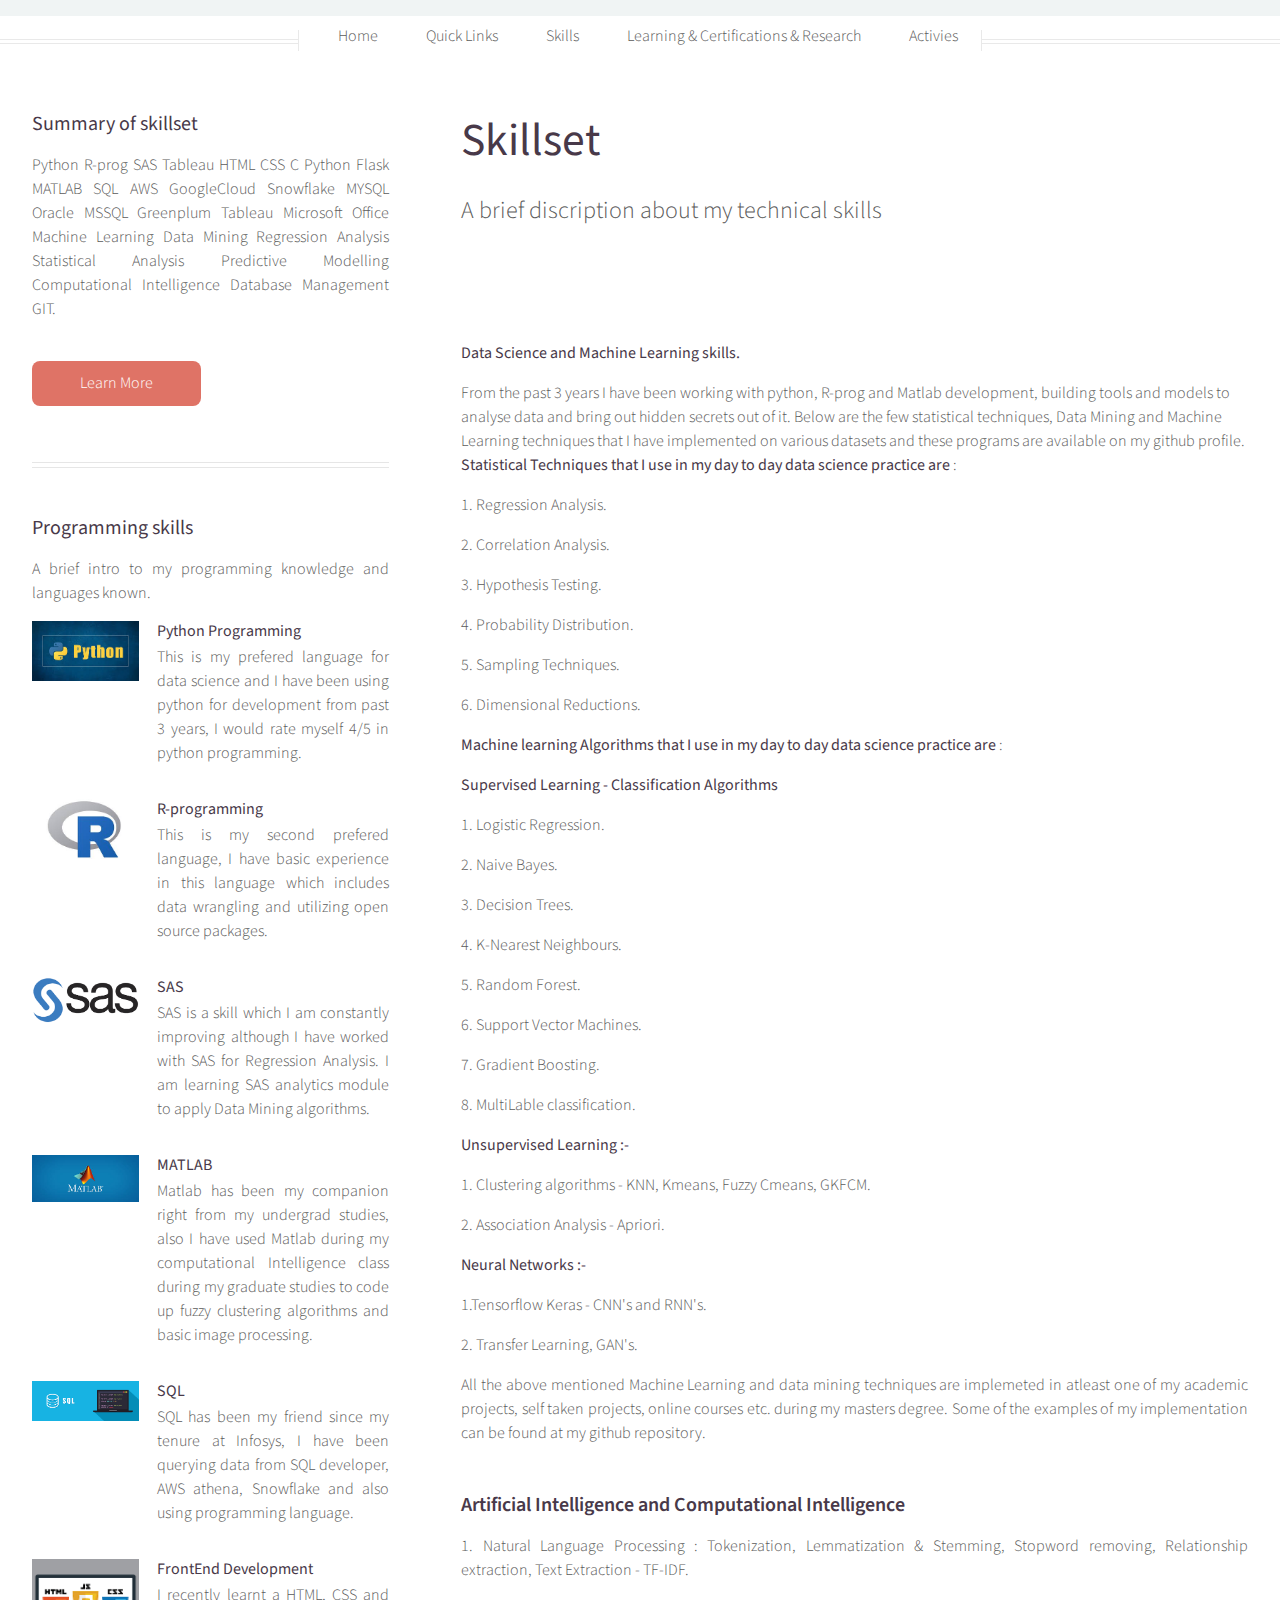
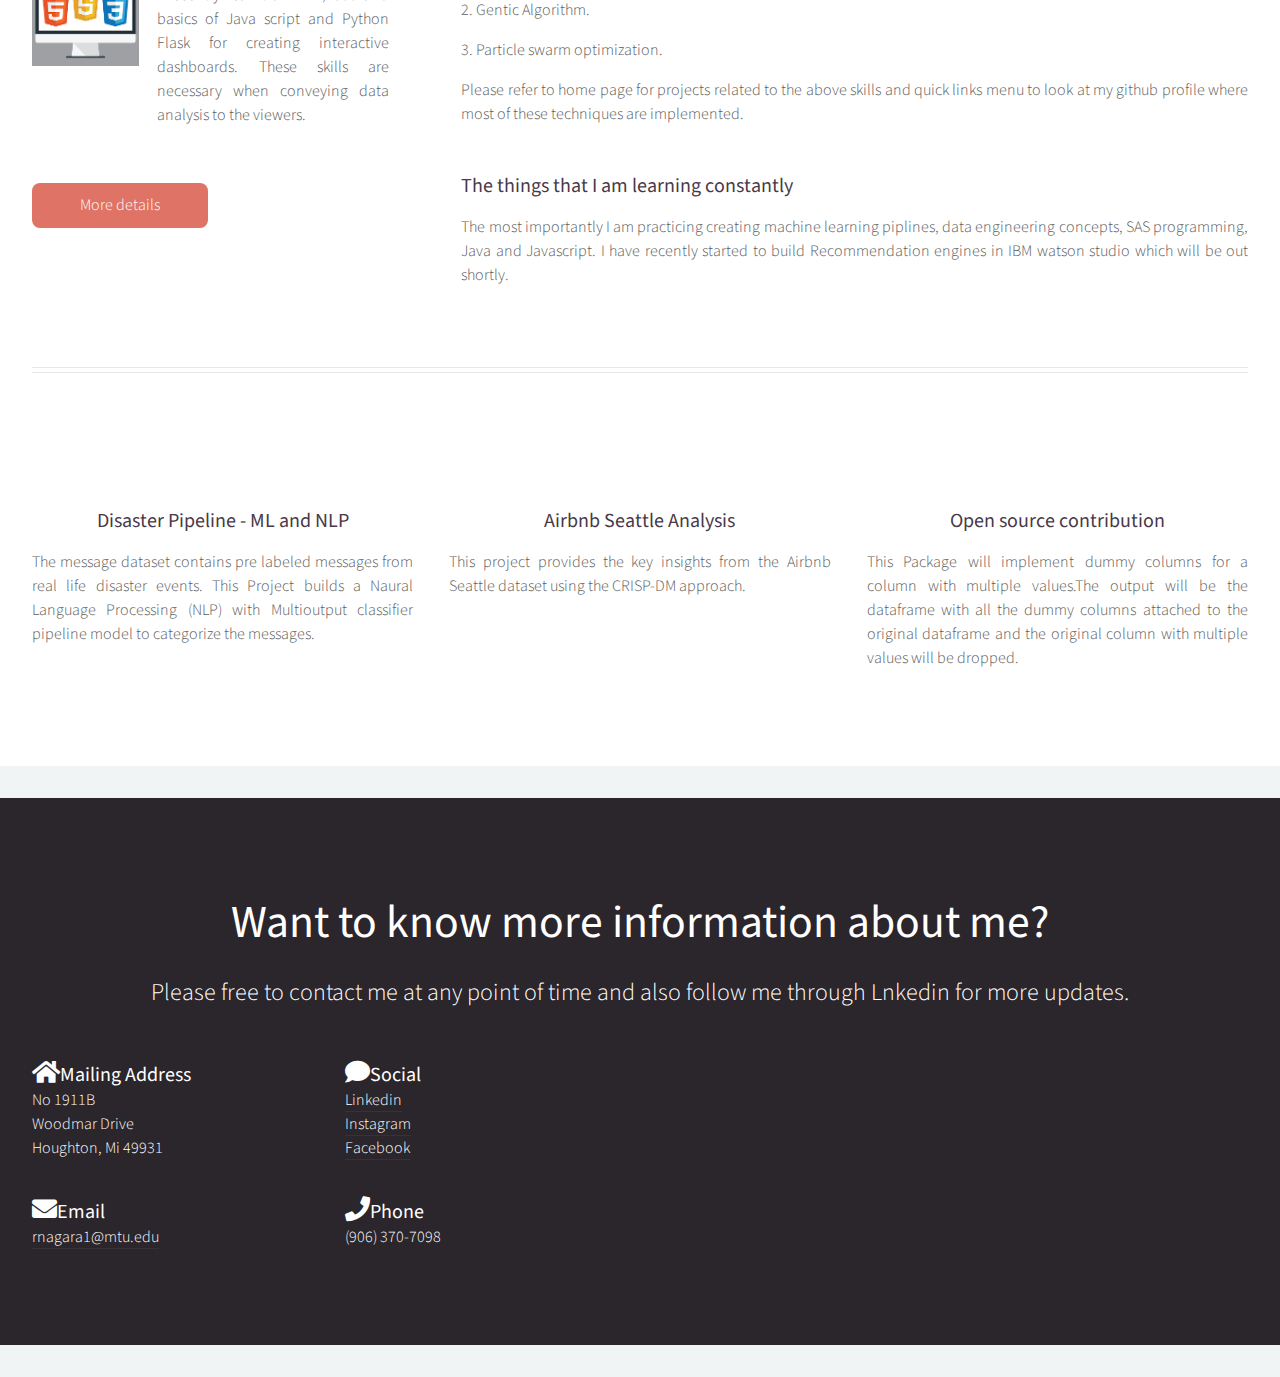
==== left-sidebar.html @ 3bf33031 "Add files via upload" ====
<!DOCTYPE HTML>
<!--
	Helios by HTML5 UP
	html5up.net | @ajlkn
	Free for personal and commercial use under the CCA 3.0 license (html5up.net/license)
-->
<html>
	<head>
		<title>skillset</title>
		<meta charset="utf-8" />
		<meta name="viewport" content="width=device-width, initial-scale=1, user-scalable=no" />
		<link rel="stylesheet" href="assets/css/main.css" />
		<noscript><link rel="stylesheet" href="assets/css/noscript.css" /></noscript>
	</head>
	<body class="left-sidebar is-preload">
		<div id="page-wrapper">

			<!-- Header -->

					<!-- Inner -->
						<div class="inner">
							<header>
								<h1><a href="index.html" id="logo"></a></h1>
							</header>
						</div>

					<!-- Nav -->
						<nav id="nav">
							<ul>
								<li><a href="index.html">Home</a></li>
								<li>
									<a href="#">Quick Links</a>
									<ul>
										<li><a href="https://www.linkedin.com/in/rajath-nagaraj/">Linkedin</a></li>
										<li><a href="https://github.com/Rajath1995">Github</a></li>
										<li><a href="https://medium.com/@rnagara1">Medium</a></li>
										<li><a href="#">kaggle</a></li>
										<li><a href="https://www.hackerrank.com/rajathnagn">Hackerank</a></li>
										<li>
											<a href="#">My University &hellip;</a>
											<ul>
												<li><a href="https://www.mtu.edu/">Home Page</a></li>
												<li><a href="https://www.mtu.edu/data-science/">My Department</a></li>
												<li><a href="http://gsg.mtu.edu/about-gsg/department-representatives/">GSG</a></li>
											</ul>
										</li>
										<li><a href="https://census5.herokuapp.com/">Basic Web App</a></li>
									</ul>
								</li>
								<li><a href="left-sidebar.html">Skills</a></li>
								<li><a href="right-sidebar.html">Learning & Certifications & Research</a></li>
								<li><a href="no-sidebar.html">Activies</a></li>
							</ul>
						</nav>

				</div>

			<!-- Main -->
				<div class="wrapper style1">

					<div class="container">
						<div class="row gtr-200">
							<div class="col-4 col-12-mobile" id="sidebar">
								<hr class="first" />
								<section>
									<header>
										<h3><a href="#">Summary of skillset</a></h3>
									</header>
									<p>
										Python R-prog SAS Tableau HTML CSS C Python Flask MATLAB SQL AWS GoogleCloud Snowflake MYSQL Oracle MSSQL Greenplum Tableau Microsoft Office Machine Learning Data Mining Regression Analysis Statistical Analysis Predictive Modelling Computational Intelligence Database Management GIT.
									</p>
									<footer>
										<a href="#" class="button">Learn More</a>
									</footer>
								</section>
								<hr />
								<section>
									<header>
										<h3><a href="#">Programming skills</a></h3>
									</header>
									<p>
										A brief intro to my programming knowledge and languages known.
									</p>
									<div class="row gtr-50">
										<div class="col-4">
											<a href="#" class="image fit"><img src="images/pic38.jpg" alt="" /></a>
										</div>
										<div class="col-8">
											<h4>Python Programming</h4>
											<p>
												This is my prefered language for data science and I have been using python for development from past 3 years, I would rate myself 4/5 in python programming.
											</p>
										</div>
										<div class="col-4">
											<a href="#" class="image fit"><img src="images/pic39.jpg" alt="" /></a>
										</div>
										<div class="col-8">
											<h4>R-programming</h4>
											<p>
												This is my second prefered language, I have basic experience in this language which includes data wrangling and utilizing open source packages.
											</p>
										</div>
										<div class="col-4">
											<a href="#" class="image fit"><img src="images/pic40.png" alt="" /></a>
										</div>
										<div class="col-8">
											<h4>SAS</h4>
											<p>
												SAS is a skill which I am constantly improving although I have worked with SAS for Regression Analysis. I am learning SAS analytics module to apply Data Mining algorithms.
											</p>
										</div>
										<div class="col-4">
											<a href="#" class="image fit"><img src="images/pic41.jpg" alt="" /></a>
										</div>
										<div class="col-8">
											<h4>MATLAB</h4>
											<p>
												Matlab has been my companion right from my undergrad studies, also I have used Matlab during my computational Intelligence class during my graduate studies to code up fuzzy clustering algorithms and basic image processing.
											</p>
										</div>
										<div class="col-4">
											<a href="#" class="image fit"><img src="images/pic43.png" alt="" /></a>
										</div>
										<div class="col-8">
											<h4>SQL</h4>
											<p>
												SQL has been my friend since my tenure at Infosys, I have been querying data from SQL developer, AWS athena, Snowflake and also using programming language.
											</p>
										</div>
										<div class="col-4">
											<a href="#" class="image fit"><img src="images/pic42.png" alt="" /></a>
										</div>
										<div class="col-8">
											<h4>FrontEnd Development</h4>
											<p>
												I recently learnt a HTML, CSS and basics of Java script and Python Flask for creating interactive dashboards. These skills are necessary when conveying data analysis to the viewers.
											</p>
										</div>

									</div>
									<footer>
										<a href="https://www.linkedin.com/in/rajath-nagaraj/" class="button">More details</a>
									</footer>
								</section>
							</div>
							<div class="col-8 col-12-mobile imp-mobile" id="content">
								<article id="main">
									<header>
										<h2><a href="#">Skillset</a></h2>
										<p>
											A brief discription about my technical skills 
										</p>
									</header>
									<a href="#" class="image featured"><img src="images/pic37.png" alt="" /></a>
									<p>
										<strong>Data Science and Machine Learning skills.</strong>
									</p>

										From the past 3 years I have been working with python, R-prog and Matlab development, building tools and models to analyse data and bring out hidden secrets out of it. Below are the few statistical techniques, Data Mining and Machine Learning techniques that I have implemented on various datasets and these programs are available on my github profile.

									<p> 
										<strong>Statistical Techniques that I use in my day to day data science practice are </strong>:
									</p>
									<p> 1. Regression Analysis.</p>
									<p> 2. Correlation Analysis.</p>
									<p> 3. Hypothesis Testing.</p>
									<p> 4. Probability Distribution.</p> 
									<p> 5. Sampling Techniques.</p>
									<p> 6. Dimensional Reductions.</p>
									<p> 

										<strong>Machine learning Algorithms that I use in my day to day data science practice are </strong>:
									</p>
									<p><strong>Supervised Learning - Classification Algorithms</strong></p>
									<p>

										1. Logistic Regression.</p>
									<p> 2. Naive Bayes.</p>
									<p> 3. Decision Trees.</p>
									<p> 4. K-Nearest Neighbours.</p>
									<p> 5. Random Forest.</p>
									<p> 6. Support Vector Machines.</p>
									<p> 7. Gradient Boosting.</p>
									<p> 8. MultiLable classification.

									</p>

									<p> <strong> Unsupervised Learning :- 

									</strong></p>
									<p> 1. Clustering algorithms - KNN, Kmeans, Fuzzy Cmeans, GKFCM.</p>
									<p> 2. Association Analysis - Apriori.</p>

									<p>

										<Strong> Neural Networks :-</Strong></p>

									<p> 1.Tensorflow Keras - CNN's and RNN's.</p>
									<p> 2. Transfer Learning, GAN's. </p>

									<p> All the above mentioned Machine Learning and data mining techniques are implemeted in atleast one of my academic projects, self taken projects, online courses etc. during my masters degree. Some of the examples of my implementation can be found at my github repository.
									</p>
									<section>
										<header>
											<h3><strong>Artificial Intelligence and Computational Intelligence</strong></h3>
										</header>
										<p>
											1. Natural Language Processing : Tokenization, Lemmatization & Stemming, Stopword removing, Relationship extraction, Text Extraction - TF-IDF. 

										</p>
										<p> 2. Gentic Algorithm.</p>
										<p> 3. Particle swarm optimization.</p>
										<p>
											Please refer to home page for projects related to the above skills and quick links menu to look at my github profile where most of these techniques are implemented.
										</p>
									</section>
									<section>
										<header>
											<h3>The things that I am learning constantly</h3>
										</header>
										<p>
											The most importantly I am practicing creating machine learning piplines, data engineering concepts, SAS programming, Java and Javascript. I have recently started to build Recommendation engines in IBM watson studio which will be out shortly.
										</p>
									</section>
								</article>
							</div>
						</div>
						<hr />
						<div class="row">
							<article class="col-4 col-12-mobile special">
								<a href="https://github.com/Rajath1995/Diseaster-Response-Pipline-" class="image featured"><img src="images/pic46.png" alt="" /></a>
								<header>
									<h3><a href="https://github.com/Rajath1995/Diseaster-Response-Pipline-">Disaster Pipeline - ML and NLP</a></h3>
								</header>
								<p>
									The message dataset contains pre labeled messages from real life disaster events. This Project builds a Naural Language Processing (NLP) with Multioutput classifier pipeline model to categorize the messages.
								</p>
							</article>
							<article class="col-4 col-12-mobile special">
								<a href="https://github.com/Rajath1995/Airbnb-Seattle" class="image featured"><img src="images/pic44.png" alt="" /></a>
								<header>
									<h3><a href="https://github.com/Rajath1995/Airbnb-Seattle">Airbnb Seattle Analysis</a></h3>
								</header>
								<p>
									This project provides the key insights from the Airbnb Seattle dataset using the CRISP-DM approach.
								</p>
							</article>
							<article class="col-4 col-12-mobile special">
								<a href="https://pypi.org/project/Multiple-dummies/" class="image featured"><img src="images/pic47.png" alt="" /></a>
								<header>
									<h3><a href="https://pypi.org/project/Multiple-dummies/">Open source contribution</a></h3>
								</header>
								<p>
									This Package will implement dummy columns for a column with multiple values.The output will be the dataframe with all the dummy columns attached to the original dataframe and the original column with multiple values will be dropped.
								</p>
							</article>
						</div>
					</div>

				</div>

			<!-- Footer -->
				<section id="footer" class="wrapper">
					<div class="container special">
						<header class="style1">
							<h2>Want to know more information about me?</h2>
							<p>
								Please free to contact me at any point of time and also follow me through Lnkedin for more updates.
							</p>
						</header>
						<div class="row">
							<div class="col-6 col-12-medium">

								<!-- Contact Form -->

								<!-- Contact -->
								<div align="left">
									<section class="feature-list small">
										<div class="row">
											<div class="col-6 col-12-small">
												<section>
													<h3 class="icon solid fa-home">Mailing Address</h3>
													<p>
														No 1911B<br />
														Woodmar Drive<br />
														Houghton, Mi 49931
													</p>
												</section>
											</div>
											<div class="col-6 col-12-small">
												<section>
													<h3 class="icon solid fa-comment">Social</h3>
													<p>
														<a href="https://www.linkedin.com/in/rajath-nagaraj/">Linkedin</a><br />
														<a href="https://www.instagram.com/rajath_nagaraj/">Instagram</a><br />
														<a href="https://www.facebook.com/profile.php?id=100009101271616">Facebook</a><br />
													</p>
												</section>
											</div>
											<div class="col-6 col-12-small">
												<section>
													<h3 class="icon solid fa-envelope">Email</h3>
													<p>
														<a href="#">rnagara1@mtu.edu</a>
													</p>
												</section>
											</div>
											<div class="col-6 col-12-small">
												<section>
													<h3 class="icon solid fa-phone">Phone</h3>
													<p>
														(906) 370-7098
													</p>
												</section>
											</div>
										</div>
									</section>

							</div>
						</div>
						<div id="copyright">
						</div>
					</div>
				</section>

		

								
							</div>

						</div>
					</div>
				</div>

		</div>

		<!-- Scripts -->
			<script src="assets/js/jquery.min.js"></script>
			<script src="assets/js/jquery.dropotron.min.js"></script>
			<script src="assets/js/jquery.scrolly.min.js"></script>
			<script src="assets/js/jquery.scrollex.min.js"></script>
			<script src="assets/js/browser.min.js"></script>
			<script src="assets/js/breakpoints.min.js"></script>
			<script src="assets/js/util.js"></script>
			<script src="assets/js/main.js"></script>

	</body>
</html>
---- assets/css/main.css ----
@import url("https://fonts.googleapis.com/css?family=Source+Sans+Pro:300,300italic,400,400italic,600");
@import url("fontawesome-all.min.css");

/*
	Helios by HTML5 UP
	html5up.net | @ajlkn
	Free for personal and commercial use under the CCA 3.0 license (html5up.net/license)
*/

html, body, div, span, applet, object,
iframe, h1, h2, h3, h4, h5, h6, p, blockquote,
pre, a, abbr, acronym, address, big, cite,
code, del, dfn, em, img, ins, kbd, q, s, samp,
small, strike, strong, sub, sup, tt, var, b,
u, i, center, dl, dt, dd, ol, ul, li, fieldset,
form, label, legend, table, caption, tbody,
tfoot, thead, tr, th, td, article, aside,
canvas, details, embed, figure, figcaption,
footer, header, hgroup, menu, nav, output, ruby,
section, summary, time, mark, audio, video {
	margin: 0;
	padding: 0;
	border: 0;
	font-size: 100%;
	font: inherit;
	vertical-align: baseline;}

article, aside, details, figcaption, figure,
footer, header, hgroup, menu, nav, section {
	display: block;}

body {
	line-height: 1;
}

ol, ul {
	list-style: none;
}

blockquote, q {
	quotes: none;
}

	blockquote:before, blockquote:after, q:before, q:after {
		content: '';
		content: none;
	}

table {
	border-collapse: collapse;
	border-spacing: 0;
}

body {
	-webkit-text-size-adjust: none;
}

mark {
	background-color: transparent;
	color: inherit;
}

input::-moz-focus-inner {
	border: 0;
	padding: 0;
}

input, select, textarea {
	-moz-appearance: none;
	-webkit-appearance: none;
	-ms-appearance: none;
	appearance: none;
}

/* Basic */

	html {
		box-sizing: border-box;
	}

	*, *:before, *:after {
		box-sizing: inherit;
	}

	body {
		background: #f0f4f4;
		color: #5b5b5b;
		font-size: 15pt;
		line-height: 1.85em;
		font-family: 'Source Sans Pro', sans-serif;
		font-weight: 300;
	}

		body.is-preload *, body.is-preload *:before, body.is-preload *:after {
			-moz-animation: none !important;
			-webkit-animation: none !important;
			-ms-animation: none !important;
			animation: none !important;
			-moz-transition: none !important;
			-webkit-transition: none !important;
			-ms-transition: none !important;
			transition: none !important;
		}

	input, textarea, select {
		font-size: 15pt;
		line-height: 1.85em;
		font-family: 'Source Sans Pro', sans-serif;
		font-weight: 300;
	}

	h1, h2, h3, h4, h5, h6 {
		font-weight: 400;
		color: #483949;
		line-height: 1.25em;
	}

	h1 a, h2 a, h3 a, h4 a, h5 a, h6 a {
		color: inherit;
		text-decoration: none;
		border-bottom-color: transparent;
	}

	h1 strong, h2 strong, h3 strong, h4 strong, h5 strong, h6 strong {
		font-weight: 600;
	}

	h2 {
		font-size: 2.85em;
	}

	h3 {
		font-size: 1.25em;
	}

	h4 {
		font-size: 1em;
		margin: 0 0 0.25em 0;
	}

	strong, b {
		font-weight: 400;
		color: #483949;
	}

	em, i {
		font-style: italic;
	}

	a {
		color: inherit;
		border-bottom: solid 1px rgba(128, 128, 128, 0.15);
		text-decoration: none;
		-moz-transition: background-color 0.35s ease-in-out, color 0.35s ease-in-out, border-bottom-color 0.35s ease-in-out;
		-webkit-transition: background-color 0.35s ease-in-out, color 0.35s ease-in-out, border-bottom-color 0.35s ease-in-out;
		-ms-transition: background-color 0.35s ease-in-out, color 0.35s ease-in-out, border-bottom-color 0.35s ease-in-out;
		transition: background-color 0.35s ease-in-out, color 0.35s ease-in-out, border-bottom-color 0.35s ease-in-out;
	}

		a:hover {
			color: #ef8376;
			border-bottom-color: transparent;
		}

	sub {
		position: relative;
		top: 0.5em;
		font-size: 0.8em;
	}

	sup {
		position: relative;
		top: -0.5em;
		font-size: 0.8em;
	}

	blockquote {
		border-left: solid 0.5em #ddd;
		padding: 1em 0 1em 2em;
		font-style: italic;
	}

	p, ul, ol, dl, table {
		margin-bottom: 1em;
	}

	p {
		text-align: justify;
	}

	br.clear {
		clear: both;
	}

	hr {
		position: relative;
		display: block;
		border: 0;
		top: 4.5em;
		margin-bottom: 9em;
		height: 6px;
		border-top: solid 1px rgba(128, 128, 128, 0.2);
		border-bottom: solid 1px rgba(128, 128, 128, 0.2);
	}

		hr:before, hr:after {
			content: '';
			position: absolute;
			top: -8px;
			display: block;
			width: 1px;
			height: 21px;
			background: rgba(128, 128, 128, 0.2);
		}

		hr:before {
			left: -1px;
		}

		hr:after {
			right: -1px;
		}

	.timestamp {
		color: rgba(128, 128, 128, 0.75);
		font-size: 0.8em;
	}

/* Container */

	.container {
		margin: 0 auto;
		max-width: 100%;
		width: 1400px;
	}

		@media screen and (max-width: 1680px) {

			.container {
				width: 1200px;
			}

		}

		@media screen and (max-width: 1280px) {

			.container {
				width: 100%;
			}

		}

		@media screen and (max-width: 960px) {

			.container {
				width: 100%;
			}

		}

		@media screen and (max-width: 840px) {

			.container {
				width: 100%;
			}

		}

		@media screen and (max-width: 736px) {

			.container {
				width: 100%;
			}

		}

/* Row */

	.row {
		display: flex;
		flex-wrap: wrap;
		box-sizing: border-box;
		align-items: stretch;
	}

		.row > * {
			box-sizing: border-box;
		}

		.row.gtr-uniform > * > :last-child {
			margin-bottom: 0;
		}

		.row.aln-left {
			justify-content: flex-start;
		}

		.row.aln-center {
			justify-content: center;
		}

		.row.aln-right {
			justify-content: flex-end;
		}

		.row.aln-top {
			align-items: flex-start;
		}

		.row.aln-middle {
			align-items: center;
		}

		.row.aln-bottom {
			align-items: flex-end;
		}

		.row > .imp {
			order: -1;
		}

		.row > .col-1 {
			width: 8.33333%;
		}

		.row > .off-1 {
			margin-left: 8.33333%;
		}

		.row > .col-2 {
			width: 16.66667%;
		}

		.row > .off-2 {
			margin-left: 16.66667%;
		}

		.row > .col-3 {
			width: 25%;
		}

		.row > .off-3 {
			margin-left: 25%;
		}

		.row > .col-4 {
			width: 33.33333%;
		}

		.row > .off-4 {
			margin-left: 33.33333%;
		}

		.row > .col-5 {
			width: 41.66667%;
		}

		.row > .off-5 {
			margin-left: 41.66667%;
		}

		.row > .col-6 {
			width: 50%;
		}

		.row > .off-6 {
			margin-left: 50%;
		}

		.row > .col-7 {
			width: 58.33333%;
		}

		.row > .off-7 {
			margin-left: 58.33333%;
		}

		.row > .col-8 {
			width: 66.66667%;
		}

		.row > .off-8 {
			margin-left: 66.66667%;
		}

		.row > .col-9 {
			width: 75%;
		}

		.row > .off-9 {
			margin-left: 75%;
		}

		.row > .col-10 {
			width: 83.33333%;
		}

		.row > .off-10 {
			margin-left: 83.33333%;
		}

		.row > .col-11 {
			width: 91.66667%;
		}

		.row > .off-11 {
			margin-left: 91.66667%;
		}

		.row > .col-12 {
			width: 100%;
		}

		.row > .off-12 {
			margin-left: 100%;
		}

		.row.gtr-0 {
			margin-top: 0px;
			margin-left: 0px;
		}

			.row.gtr-0 > * {
				padding: 0px 0 0 0px;
			}

			.row.gtr-0.gtr-uniform {
				margin-top: 0px;
			}

				.row.gtr-0.gtr-uniform > * {
					padding-top: 0px;
				}

		.row.gtr-25 {
			margin-top: -10px;
			margin-left: -10px;
		}

			.row.gtr-25 > * {
				padding: 10px 0 0 10px;
			}

			.row.gtr-25.gtr-uniform {
				margin-top: -10px;
			}

				.row.gtr-25.gtr-uniform > * {
					padding-top: 10px;
				}

		.row.gtr-50 {
			margin-top: -20px;
			margin-left: -20px;
		}

			.row.gtr-50 > * {
				padding: 20px 0 0 20px;
			}

			.row.gtr-50.gtr-uniform {
				margin-top: -20px;
			}

				.row.gtr-50.gtr-uniform > * {
					padding-top: 20px;
				}

		.row {
			margin-top: -40px;
			margin-left: -40px;
		}

			.row > * {
				padding: 40px 0 0 40px;
			}

			.row.gtr-uniform {
				margin-top: -40px;
			}

				.row.gtr-uniform > * {
					padding-top: 40px;
				}

		.row.gtr-150 {
			margin-top: -60px;
			margin-left: -60px;
		}

			.row.gtr-150 > * {
				padding: 60px 0 0 60px;
			}

			.row.gtr-150.gtr-uniform {
				margin-top: -60px;
			}

				.row.gtr-150.gtr-uniform > * {
					padding-top: 60px;
				}

		.row.gtr-200 {
			margin-top: -80px;
			margin-left: -80px;
		}

			.row.gtr-200 > * {
				padding: 80px 0 0 80px;
			}

			.row.gtr-200.gtr-uniform {
				margin-top: -80px;
			}

				.row.gtr-200.gtr-uniform > * {
					padding-top: 80px;
				}

		@media screen and (max-width: 1680px) {

			.row {
				display: flex;
				flex-wrap: wrap;
				box-sizing: border-box;
				align-items: stretch;
			}

				.row > * {
					box-sizing: border-box;
				}

				.row.gtr-uniform > * > :last-child {
					margin-bottom: 0;
				}

				.row.aln-left {
					justify-content: flex-start;
				}

				.row.aln-center {
					justify-content: center;
				}

				.row.aln-right {
					justify-content: flex-end;
				}

				.row.aln-top {
					align-items: flex-start;
				}

				.row.aln-middle {
					align-items: center;
				}

				.row.aln-bottom {
					align-items: flex-end;
				}

				.row > .imp-wide {
					order: -1;
				}

				.row > .col-1-wide {
					width: 8.33333%;
				}

				.row > .off-1-wide {
					margin-left: 8.33333%;
				}

				.row > .col-2-wide {
					width: 16.66667%;
				}

				.row > .off-2-wide {
					margin-left: 16.66667%;
				}

				.row > .col-3-wide {
					width: 25%;
				}

				.row > .off-3-wide {
					margin-left: 25%;
				}

				.row > .col-4-wide {
					width: 33.33333%;
				}

				.row > .off-4-wide {
					margin-left: 33.33333%;
				}

				.row > .col-5-wide {
					width: 41.66667%;
				}

				.row > .off-5-wide {
					margin-left: 41.66667%;
				}

				.row > .col-6-wide {
					width: 50%;
				}

				.row > .off-6-wide {
					margin-left: 50%;
				}

				.row > .col-7-wide {
					width: 58.33333%;
				}

				.row > .off-7-wide {
					margin-left: 58.33333%;
				}

				.row > .col-8-wide {
					width: 66.66667%;
				}

				.row > .off-8-wide {
					margin-left: 66.66667%;
				}

				.row > .col-9-wide {
					width: 75%;
				}

				.row > .off-9-wide {
					margin-left: 75%;
				}

				.row > .col-10-wide {
					width: 83.33333%;
				}

				.row > .off-10-wide {
					margin-left: 83.33333%;
				}

				.row > .col-11-wide {
					width: 91.66667%;
				}

				.row > .off-11-wide {
					margin-left: 91.66667%;
				}

				.row > .col-12-wide {
					width: 100%;
				}

				.row > .off-12-wide {
					margin-left: 100%;
				}

				.row.gtr-0 {
					margin-top: 0px;
					margin-left: 0px;
				}

					.row.gtr-0 > * {
						padding: 0px 0 0 0px;
					}

					.row.gtr-0.gtr-uniform {
						margin-top: 0px;
					}

						.row.gtr-0.gtr-uniform > * {
							padding-top: 0px;
						}

				.row.gtr-25 {
					margin-top: -10px;
					margin-left: -10px;
				}

					.row.gtr-25 > * {
						padding: 10px 0 0 10px;
					}

					.row.gtr-25.gtr-uniform {
						margin-top: -10px;
					}

						.row.gtr-25.gtr-uniform > * {
							padding-top: 10px;
						}

				.row.gtr-50 {
					margin-top: -20px;
					margin-left: -20px;
				}

					.row.gtr-50 > * {
						padding: 20px 0 0 20px;
					}

					.row.gtr-50.gtr-uniform {
						margin-top: -20px;
					}

						.row.gtr-50.gtr-uniform > * {
							padding-top: 20px;
						}

				.row {
					margin-top: -40px;
					margin-left: -40px;
				}

					.row > * {
						padding: 40px 0 0 40px;
					}

					.row.gtr-uniform {
						margin-top: -40px;
					}

						.row.gtr-uniform > * {
							padding-top: 40px;
						}

				.row.gtr-150 {
					margin-top: -60px;
					margin-left: -60px;
				}

					.row.gtr-150 > * {
						padding: 60px 0 0 60px;
					}

					.row.gtr-150.gtr-uniform {
						margin-top: -60px;
					}

						.row.gtr-150.gtr-uniform > * {
							padding-top: 60px;
						}

				.row.gtr-200 {
					margin-top: -80px;
					margin-left: -80px;
				}

					.row.gtr-200 > * {
						padding: 80px 0 0 80px;
					}

					.row.gtr-200.gtr-uniform {
						margin-top: -80px;
					}

						.row.gtr-200.gtr-uniform > * {
							padding-top: 80px;
						}

		}

		@media screen and (max-width: 1280px) {

			.row {
				display: flex;
				flex-wrap: wrap;
				box-sizing: border-box;
				align-items: stretch;
			}

				.row > * {
					box-sizing: border-box;
				}

				.row.gtr-uniform > * > :last-child {
					margin-bottom: 0;
				}

				.row.aln-left {
					justify-content: flex-start;
				}

				.row.aln-center {
					justify-content: center;
				}

				.row.aln-right {
					justify-content: flex-end;
				}

				.row.aln-top {
					align-items: flex-start;
				}

				.row.aln-middle {
					align-items: center;
				}

				.row.aln-bottom {
					align-items: flex-end;
				}

				.row > .imp-normal {
					order: -1;
				}

				.row > .col-1-normal {
					width: 8.33333%;
				}

				.row > .off-1-normal {
					margin-left: 8.33333%;
				}

				.row > .col-2-normal {
					width: 16.66667%;
				}

				.row > .off-2-normal {
					margin-left: 16.66667%;
				}

				.row > .col-3-normal {
					width: 25%;
				}

				.row > .off-3-normal {
					margin-left: 25%;
				}

				.row > .col-4-normal {
					width: 33.33333%;
				}

				.row > .off-4-normal {
					margin-left: 33.33333%;
				}

				.row > .col-5-normal {
					width: 41.66667%;
				}

				.row > .off-5-normal {
					margin-left: 41.66667%;
				}

				.row > .col-6-normal {
					width: 50%;
				}

				.row > .off-6-normal {
					margin-left: 50%;
				}

				.row > .col-7-normal {
					width: 58.33333%;
				}

				.row > .off-7-normal {
					margin-left: 58.33333%;
				}

				.row > .col-8-normal {
					width: 66.66667%;
				}

				.row > .off-8-normal {
					margin-left: 66.66667%;
				}

				.row > .col-9-normal {
					width: 75%;
				}

				.row > .off-9-normal {
					margin-left: 75%;
				}

				.row > .col-10-normal {
					width: 83.33333%;
				}

				.row > .off-10-normal {
					margin-left: 83.33333%;
				}

				.row > .col-11-normal {
					width: 91.66667%;
				}

				.row > .off-11-normal {
					margin-left: 91.66667%;
				}

				.row > .col-12-normal {
					width: 100%;
				}

				.row > .off-12-normal {
					margin-left: 100%;
				}

				.row.gtr-0 {
					margin-top: 0px;
					margin-left: 0px;
				}

					.row.gtr-0 > * {
						padding: 0px 0 0 0px;
					}

					.row.gtr-0.gtr-uniform {
						margin-top: 0px;
					}

						.row.gtr-0.gtr-uniform > * {
							padding-top: 0px;
						}

				.row.gtr-25 {
					margin-top: -9px;
					margin-left: -9px;
				}

					.row.gtr-25 > * {
						padding: 9px 0 0 9px;
					}

					.row.gtr-25.gtr-uniform {
						margin-top: -9px;
					}

						.row.gtr-25.gtr-uniform > * {
							padding-top: 9px;
						}

				.row.gtr-50 {
					margin-top: -18px;
					margin-left: -18px;
				}

					.row.gtr-50 > * {
						padding: 18px 0 0 18px;
					}

					.row.gtr-50.gtr-uniform {
						margin-top: -18px;
					}

						.row.gtr-50.gtr-uniform > * {
							padding-top: 18px;
						}

				.row {
					margin-top: -36px;
					margin-left: -36px;
				}

					.row > * {
						padding: 36px 0 0 36px;
					}

					.row.gtr-uniform {
						margin-top: -36px;
					}

						.row.gtr-uniform > * {
							padding-top: 36px;
						}

				.row.gtr-150 {
					margin-top: -54px;
					margin-left: -54px;
				}

					.row.gtr-150 > * {
						padding: 54px 0 0 54px;
					}

					.row.gtr-150.gtr-uniform {
						margin-top: -54px;
					}

						.row.gtr-150.gtr-uniform > * {
							padding-top: 54px;
						}

				.row.gtr-200 {
					margin-top: -72px;
					margin-left: -72px;
				}

					.row.gtr-200 > * {
						padding: 72px 0 0 72px;
					}

					.row.gtr-200.gtr-uniform {
						margin-top: -72px;
					}

						.row.gtr-200.gtr-uniform > * {
							padding-top: 72px;
						}

		}

		@media screen and (max-width: 960px) {

			.row {
				display: flex;
				flex-wrap: wrap;
				box-sizing: border-box;
				align-items: stretch;
			}

				.row > * {
					box-sizing: border-box;
				}

				.row.gtr-uniform > * > :last-child {
					margin-bottom: 0;
				}

				.row.aln-left {
					justify-content: flex-start;
				}

				.row.aln-center {
					justify-content: center;
				}

				.row.aln-right {
					justify-content: flex-end;
				}

				.row.aln-top {
					align-items: flex-start;
				}

				.row.aln-middle {
					align-items: center;
				}

				.row.aln-bottom {
					align-items: flex-end;
				}

				.row > .imp-narrow {
					order: -1;
				}

				.row > .col-1-narrow {
					width: 8.33333%;
				}

				.row > .off-1-narrow {
					margin-left: 8.33333%;
				}

				.row > .col-2-narrow {
					width: 16.66667%;
				}

				.row > .off-2-narrow {
					margin-left: 16.66667%;
				}

				.row > .col-3-narrow {
					width: 25%;
				}

				.row > .off-3-narrow {
					margin-left: 25%;
				}

				.row > .col-4-narrow {
					width: 33.33333%;
				}

				.row > .off-4-narrow {
					margin-left: 33.33333%;
				}

				.row > .col-5-narrow {
					width: 41.66667%;
				}

				.row > .off-5-narrow {
					margin-left: 41.66667%;
				}

				.row > .col-6-narrow {
					width: 50%;
				}

				.row > .off-6-narrow {
					margin-left: 50%;
				}

				.row > .col-7-narrow {
					width: 58.33333%;
				}

				.row > .off-7-narrow {
					margin-left: 58.33333%;
				}

				.row > .col-8-narrow {
					width: 66.66667%;
				}

				.row > .off-8-narrow {
					margin-left: 66.66667%;
				}

				.row > .col-9-narrow {
					width: 75%;
				}

				.row > .off-9-narrow {
					margin-left: 75%;
				}

				.row > .col-10-narrow {
					width: 83.33333%;
				}

				.row > .off-10-narrow {
					margin-left: 83.33333%;
				}

				.row > .col-11-narrow {
					width: 91.66667%;
				}

				.row > .off-11-narrow {
					margin-left: 91.66667%;
				}

				.row > .col-12-narrow {
					width: 100%;
				}

				.row > .off-12-narrow {
					margin-left: 100%;
				}

				.row.gtr-0 {
					margin-top: 0px;
					margin-left: 0px;
				}

					.row.gtr-0 > * {
						padding: 0px 0 0 0px;
					}

					.row.gtr-0.gtr-uniform {
						margin-top: 0px;
					}

						.row.gtr-0.gtr-uniform > * {
							padding-top: 0px;
						}

				.row.gtr-25 {
					margin-top: -8px;
					margin-left: -8px;
				}

					.row.gtr-25 > * {
						padding: 8px 0 0 8px;
					}

					.row.gtr-25.gtr-uniform {
						margin-top: -8px;
					}

						.row.gtr-25.gtr-uniform > * {
							padding-top: 8px;
						}

				.row.gtr-50 {
					margin-top: -16px;
					margin-left: -16px;
				}

					.row.gtr-50 > * {
						padding: 16px 0 0 16px;
					}

					.row.gtr-50.gtr-uniform {
						margin-top: -16px;
					}

						.row.gtr-50.gtr-uniform > * {
							padding-top: 16px;
						}

				.row {
					margin-top: -32px;
					margin-left: -32px;
				}

					.row > * {
						padding: 32px 0 0 32px;
					}

					.row.gtr-uniform {
						margin-top: -32px;
					}

						.row.gtr-uniform > * {
							padding-top: 32px;
						}

				.row.gtr-150 {
					margin-top: -48px;
					margin-left: -48px;
				}

					.row.gtr-150 > * {
						padding: 48px 0 0 48px;
					}

					.row.gtr-150.gtr-uniform {
						margin-top: -48px;
					}

						.row.gtr-150.gtr-uniform > * {
							padding-top: 48px;
						}

				.row.gtr-200 {
					margin-top: -64px;
					margin-left: -64px;
				}

					.row.gtr-200 > * {
						padding: 64px 0 0 64px;
					}

					.row.gtr-200.gtr-uniform {
						margin-top: -64px;
					}

						.row.gtr-200.gtr-uniform > * {
							padding-top: 64px;
						}

		}

		@media screen and (max-width: 840px) {

			.row {
				display: flex;
				flex-wrap: wrap;
				box-sizing: border-box;
				align-items: stretch;
			}

				.row > * {
					box-sizing: border-box;
				}

				.row.gtr-uniform > * > :last-child {
					margin-bottom: 0;
				}

				.row.aln-left {
					justify-content: flex-start;
				}

				.row.aln-center {
					justify-content: center;
				}

				.row.aln-right {
					justify-content: flex-end;
				}

				.row.aln-top {
					align-items: flex-start;
				}

				.row.aln-middle {
					align-items: center;
				}

				.row.aln-bottom {
					align-items: flex-end;
				}

				.row > .imp-narrower {
					order: -1;
				}

				.row > .col-1-narrower {
					width: 8.33333%;
				}

				.row > .off-1-narrower {
					margin-left: 8.33333%;
				}

				.row > .col-2-narrower {
					width: 16.66667%;
				}

				.row > .off-2-narrower {
					margin-left: 16.66667%;
				}

				.row > .col-3-narrower {
					width: 25%;
				}

				.row > .off-3-narrower {
					margin-left: 25%;
				}

				.row > .col-4-narrower {
					width: 33.33333%;
				}

				.row > .off-4-narrower {
					margin-left: 33.33333%;
				}

				.row > .col-5-narrower {
					width: 41.66667%;
				}

				.row > .off-5-narrower {
					margin-left: 41.66667%;
				}

				.row > .col-6-narrower {
					width: 50%;
				}

				.row > .off-6-narrower {
					margin-left: 50%;
				}

				.row > .col-7-narrower {
					width: 58.33333%;
				}

				.row > .off-7-narrower {
					margin-left: 58.33333%;
				}

				.row > .col-8-narrower {
					width: 66.66667%;
				}

				.row > .off-8-narrower {
					margin-left: 66.66667%;
				}

				.row > .col-9-narrower {
					width: 75%;
				}

				.row > .off-9-narrower {
					margin-left: 75%;
				}

				.row > .col-10-narrower {
					width: 83.33333%;
				}

				.row > .off-10-narrower {
					margin-left: 83.33333%;
				}

				.row > .col-11-narrower {
					width: 91.66667%;
				}

				.row > .off-11-narrower {
					margin-left: 91.66667%;
				}

				.row > .col-12-narrower {
					width: 100%;
				}

				.row > .off-12-narrower {
					margin-left: 100%;
				}

				.row.gtr-0 {
					margin-top: 0px;
					margin-left: 0px;
				}

					.row.gtr-0 > * {
						padding: 0px 0 0 0px;
					}

					.row.gtr-0.gtr-uniform {
						margin-top: 0px;
					}

						.row.gtr-0.gtr-uniform > * {
							padding-top: 0px;
						}

				.row.gtr-25 {
					margin-top: -8px;
					margin-left: -8px;
				}

					.row.gtr-25 > * {
						padding: 8px 0 0 8px;
					}

					.row.gtr-25.gtr-uniform {
						margin-top: -8px;
					}

						.row.gtr-25.gtr-uniform > * {
							padding-top: 8px;
						}

				.row.gtr-50 {
					margin-top: -16px;
					margin-left: -16px;
				}

					.row.gtr-50 > * {
						padding: 16px 0 0 16px;
					}

					.row.gtr-50.gtr-uniform {
						margin-top: -16px;
					}

						.row.gtr-50.gtr-uniform > * {
							padding-top: 16px;
						}

				.row {
					margin-top: -32px;
					margin-left: -32px;
				}

					.row > * {
						padding: 32px 0 0 32px;
					}

					.row.gtr-uniform {
						margin-top: -32px;
					}

						.row.gtr-uniform > * {
							padding-top: 32px;
						}

				.row.gtr-150 {
					margin-top: -48px;
					margin-left: -48px;
				}

					.row.gtr-150 > * {
						padding: 48px 0 0 48px;
					}

					.row.gtr-150.gtr-uniform {
						margin-top: -48px;
					}

						.row.gtr-150.gtr-uniform > * {
							padding-top: 48px;
						}

				.row.gtr-200 {
					margin-top: -64px;
					margin-left: -64px;
				}

					.row.gtr-200 > * {
						padding: 64px 0 0 64px;
					}

					.row.gtr-200.gtr-uniform {
						margin-top: -64px;
					}

						.row.gtr-200.gtr-uniform > * {
							padding-top: 64px;
						}

		}

		@media screen and (max-width: 736px) {

			.row {
				display: flex;
				flex-wrap: wrap;
				box-sizing: border-box;
				align-items: stretch;
			}

				.row > * {
					box-sizing: border-box;
				}

				.row.gtr-uniform > * > :last-child {
					margin-bottom: 0;
				}

				.row.aln-left {
					justify-content: flex-start;
				}

				.row.aln-center {
					justify-content: center;
				}

				.row.aln-right {
					justify-content: flex-end;
				}

				.row.aln-top {
					align-items: flex-start;
				}

				.row.aln-middle {
					align-items: center;
				}

				.row.aln-bottom {
					align-items: flex-end;
				}

				.row > .imp-mobile {
					order: -1;
				}

				.row > .col-1-mobile {
					width: 8.33333%;
				}

				.row > .off-1-mobile {
					margin-left: 8.33333%;
				}

				.row > .col-2-mobile {
					width: 16.66667%;
				}

				.row > .off-2-mobile {
					margin-left: 16.66667%;
				}

				.row > .col-3-mobile {
					width: 25%;
				}

				.row > .off-3-mobile {
					margin-left: 25%;
				}

				.row > .col-4-mobile {
					width: 33.33333%;
				}

				.row > .off-4-mobile {
					margin-left: 33.33333%;
				}

				.row > .col-5-mobile {
					width: 41.66667%;
				}

				.row > .off-5-mobile {
					margin-left: 41.66667%;
				}

				.row > .col-6-mobile {
					width: 50%;
				}

				.row > .off-6-mobile {
					margin-left: 50%;
				}

				.row > .col-7-mobile {
					width: 58.33333%;
				}

				.row > .off-7-mobile {
					margin-left: 58.33333%;
				}

				.row > .col-8-mobile {
					width: 66.66667%;
				}

				.row > .off-8-mobile {
					margin-left: 66.66667%;
				}

				.row > .col-9-mobile {
					width: 75%;
				}

				.row > .off-9-mobile {
					margin-left: 75%;
				}

				.row > .col-10-mobile {
					width: 83.33333%;
				}

				.row > .off-10-mobile {
					margin-left: 83.33333%;
				}

				.row > .col-11-mobile {
					width: 91.66667%;
				}

				.row > .off-11-mobile {
					margin-left: 91.66667%;
				}

				.row > .col-12-mobile {
					width: 100%;
				}

				.row > .off-12-mobile {
					margin-left: 100%;
				}

				.row.gtr-0 {
					margin-top: 0px;
					margin-left: 0px;
				}

					.row.gtr-0 > * {
						padding: 0px 0 0 0px;
					}

					.row.gtr-0.gtr-uniform {
						margin-top: 0px;
					}

						.row.gtr-0.gtr-uniform > * {
							padding-top: 0px;
						}

				.row.gtr-25 {
					margin-top: -5px;
					margin-left: -5px;
				}

					.row.gtr-25 > * {
						padding: 5px 0 0 5px;
					}

					.row.gtr-25.gtr-uniform {
						margin-top: -5px;
					}

						.row.gtr-25.gtr-uniform > * {
							padding-top: 5px;
						}

				.row.gtr-50 {
					margin-top: -10px;
					margin-left: -10px;
				}

					.row.gtr-50 > * {
						padding: 10px 0 0 10px;
					}

					.row.gtr-50.gtr-uniform {
						margin-top: -10px;
					}

						.row.gtr-50.gtr-uniform > * {
							padding-top: 10px;
						}

				.row {
					margin-top: -20px;
					margin-left: -20px;
				}

					.row > * {
						padding: 20px 0 0 20px;
					}

					.row.gtr-uniform {
						margin-top: -20px;
					}

						.row.gtr-uniform > * {
							padding-top: 20px;
						}

				.row.gtr-150 {
					margin-top: -30px;
					margin-left: -30px;
				}

					.row.gtr-150 > * {
						padding: 30px 0 0 30px;
					}

					.row.gtr-150.gtr-uniform {
						margin-top: -30px;
					}

						.row.gtr-150.gtr-uniform > * {
							padding-top: 30px;
						}

				.row.gtr-200 {
					margin-top: -40px;
					margin-left: -40px;
				}

					.row.gtr-200 > * {
						padding: 40px 0 0 40px;
					}

					.row.gtr-200.gtr-uniform {
						margin-top: -40px;
					}

						.row.gtr-200.gtr-uniform > * {
							padding-top: 40px;
						}

		}

/* Sections/Article */

	section, article {
		margin-bottom: 3em;
	}

		section > :last-child, section:last-child, article > :last-child, article:last-child {
			margin-bottom: 0;
		}

		section.special > header, section.special > footer, article.special > header, article.special > footer {
			text-align: center;
		}

	.row > section, .row > article {
		margin-bottom: 0;
	}

	header {
		margin: 0 0 1em 0;
	}

		header > p {
			display: block;
			font-size: 1.5em;
			margin: 1em 0 2em 0;
			line-height: 1.5em;
			text-align: inherit;
		}

	footer {
		margin: 2.5em 0 0 0;
	}

/* Image */

	.image {
		position: relative;
		display: inline-block;
		border: 0;
		outline: 0;
	}

		.image img {
			display: block;
			width: 100%;
		}

		.image.fit {
			display: block;
			width: 100%;
		}

		.image.featured {
			display: block;
			width: 100%;
			margin: 0 0 4em 0;
		}


		.image.left {
			float: left;
			margin: 0 2em 2em 0;
		}

		.image.centered {
			display: block;
			margin: 0 0 2em 0;
		}

			.image.centered img {
				margin: 0 auto;
				width: auto;
			}

/* List */

	ul {
		list-style: disc;
		padding-left: 1em;
	}

		ul li {
			padding-left: 0.5em;
		}

	ol {
		list-style: decimal;
		padding-left: 1.25em;
	}

		ol li {
			padding-left: 0.25em;
		}

/* Actions */

	ul.actions {
		margin: 3em 0 0 0;
		list-style: none;
		padding-left: 0;
	}

		form ul.actions {
			margin-top: 0;
		}

		ul.actions li {
			display: inline-block;
			margin: 0 0.75em 0 0.75em;
			padding-left: 0;
		}

			ul.actions li:first-child {
				margin-left: 0;
			}

			ul.actions li:last-child {
				margin-right: 0;
			}

/* Divided */

	ul.divided {
		list-style: none;
		padding-left: 0;
	}

		ul.divided li {
			border-top: solid 1px rgba(128, 128, 128, 0.2);
			padding-top: 1.5em;
			margin-top: 1.5em;
			padding-left: 0;
		}

			ul.divided li:first-child {
				border-top: 0;
				padding-top: 0;
				margin-top: 0;
			}

/* Menu */

	ul.menu {
		height: 1em;
		line-height: 1em;
		list-style: none;
		padding-left: 0;
	}

		ul.menu li {
			display: inline-block;
			border-left: solid 1px rgba(128, 128, 128, 0.2);
			padding-left: 1.25em;
			margin-left: 1.25em;
		}

			ul.menu li:first-child {
				border-left: 0;
				padding-left: 0;
				margin-left: 0;
			}

/* Icons */

	ul.icons {
		position: relative;
		background: rgba(128, 128, 128, 0.05);
		border-radius: 4em;
		display: inline-block;
		padding: 0.35em 0.75em 0.35em 0.75em;
		font-size: 1.25em;
		cursor: default;
		list-style: none;
	}

		ul.icons li {
			display: inline-block;
			padding-left: 0;
		}

			ul.icons li a {
				display: inline-block;
				background: none;
				width: 2.5em;
				height: 2.5em;
				line-height: 2.5em;
				text-align: center;
				border-radius: 100%;
				border: 0;
				color: inherit;
			}

				ul.icons li a:hover {
					color: #ef8376;
				}

/* Form */

	form label {
		display: block;
		font-weight: 400;
		color: #483949;
		margin: 0 0 1em 0;
	}

	form input[type="text"],
	form input[type="email"],
	form input[type="password"],
	form select,
	form textarea {
		-webkit-appearance: none;
		display: block;
		border: 0;
		background: #fafafa;
		width: 100%;
		border-radius: 0.5em;
		border: solid 1px #E5E5E5;
		padding: 1em;
		-moz-transition: background-color 0.35s ease-in-out, border-color 0.35s ease-in-out;
		-webkit-transition: background-color 0.35s ease-in-out, border-color 0.35s ease-in-out;
		-ms-transition: background-color 0.35s ease-in-out, border-color 0.35s ease-in-out;
		transition: background-color 0.35s ease-in-out, border-color 0.35s ease-in-out;
	}

		form input[type="text"]:focus,
		form input[type="email"]:focus,
		form input[type="password"]:focus,
		form select:focus,
		form textarea:focus {
			background: #fff;
			border-color: #df7366;
		}

	form input[type="text"],
	form input[type="email"],
	form input[type="password"],
	form select {
		line-height: 1em;
	}

	form textarea {
		min-height: 9em;
	}

	form ::-webkit-input-placeholder {
		color: #555 !important;
	}

	form :-moz-placeholder {
		color: #555 !important;
	}

	form ::-moz-placeholder {
		color: #555 !important;
	}

	form :-ms-input-placeholder {
		color: #555 !important;
	}

	form ::-moz-focus-inner {
		border: 0;
	}

/* Table */

	table {
		width: 100%;
	}

		table.default {
			width: 100%;
		}

			table.default tbody tr {
				border-top: solid 1px #e5e5e5;
			}

				table.default tbody tr:first-child {
					border-top: 0;
				}

				table.default tbody tr:nth-child(2n+1) {
					background: #fafafa;
				}

			table.default td {
				padding: 0.5em 1em 0.5em 1em;
			}

			table.default th {
				text-align: left;
				font-weight: 400;
				padding: 0.5em 1em 0.5em 1em;
			}

			table.default thead {
				border-bottom: solid 2px #e5e5e5;
			}

			table.default tfoot {
				border-top: solid 2px #e5e5e5;
			}

/* Button */

	input[type="button"],
	input[type="submit"],
	input[type="reset"],
	button,
	.button {
		position: relative;
		display: inline-block;
		background: #df7366;
		color: #fff;
		text-align: center;
		border-radius: 0.5em;
		text-decoration: none;
		padding: 0.65em 3em 0.65em 3em;
		border: 0;
		cursor: pointer;
		outline: 0;
		font-weight: 300;
		-moz-transition: background-color 0.35s ease-in-out, color 0.35s ease-in-out, border-bottom-color 0.35s ease-in-out;
		-webkit-transition: background-color 0.35s ease-in-out, color 0.35s ease-in-out, border-bottom-color 0.35s ease-in-out;
		-ms-transition: background-color 0.35s ease-in-out, color 0.35s ease-in-out, border-bottom-color 0.35s ease-in-out;
		transition: background-color 0.35s ease-in-out, color 0.35s ease-in-out, border-bottom-color 0.35s ease-in-out;
	}

		input[type="button"]:hover,
		input[type="submit"]:hover,
		input[type="reset"]:hover,
		button:hover,
		.button:hover {
			color: #fff;
			background: #ef8376;
		}

		input[type="button"].alt,
		input[type="submit"].alt,
		input[type="reset"].alt,
		button.alt,
		.button.alt {
			background: #2B252C;
		}

			input[type="button"].alt:hover,
			input[type="submit"].alt:hover,
			input[type="reset"].alt:hover,
			button.alt:hover,
			.button.alt:hover {
				background: #3B353C;
			}

/* Post */

	.post.stub {
		text-align: center;
	}

		.post.stub header {
			margin: 0;
		}

/* Icons */

	.icon {
		text-decoration: none;
		text-decoration: none;
	}

		.icon:before {
			-moz-osx-font-smoothing: grayscale;
			-webkit-font-smoothing: antialiased;
			display: inline-block;
			font-style: normal;
			font-variant: normal;
			text-rendering: auto;
			line-height: 1;
			text-transform: none !important;
			font-family: 'Font Awesome 5 Free';
			font-weight: 400;
		}

		.icon:before {
			line-height: inherit;
			font-size: 1.25em;
		}

		.icon > .label {
			display: none;
		}

		.icon.solid:before {
			font-weight: 900;
		}

		.icon.brands:before {
			font-family: 'Font Awesome 5 Brands';
		}

		.icon.circled {
			position: relative;
			display: inline-block;
			background: #2b252c;
			color: #fff;
			border-radius: 100%;
			width: 3em;
			height: 3em;
			line-height: 3em;
			text-align: center;
			font-size: 1.25em;
		}

			header .icon.circled {
				margin: 0 0 2em 0;
			}

/* Wrapper */

	.wrapper {
		background: #fff;
		margin: 0 0 2em 0;
		padding: 6em 0 6em 0;
	}

		.wrapper.style2 {
			padding-top: 0;
		}

/* Header */

	#header {
		position: relative;
		background-image: url("../../images/pic42.jpg");
		background-size: cover;
		background-position: center center;
		background-attachment: fixed;
		color: #F5F5F5;
		font-size: 1.1em;
		text-align: center;
		padding: 7.5em 0 2em 0;
		cursor: default;
	}

		#header:before {
			content: '';
			display: inline-block;
			opacity: 1;
			vertical-align: middle;
			height: 100%;
		}

		#header .inner {
			position: relative;
			z-index: 1;
			margin: 0;
			display: inline-block;
			vertical-align: middle;
		}

		#header header {
			display: inline-block;
		}

			#header header > p {
				font-size: 1.25em;
				margin: 0;
			}

		#header h1 {
			color: #F5F5F5;
			font-size: 3em;
			line-height: 1em;
		}

			#header h1 a {
				color: inherit;
			}

		#header .button {
			display: inline-block;
			border-radius: 100%;
			width: 4.5em;
			height: 4.5em;
			line-height: 4.5em;
			text-align: center;
			font-size: 1.25em;
			padding: 0;
		}

		#header hr {
			top: 1.5em;
			margin-bottom: 3em;
			border-bottom-color: rgba(192, 192, 192, 0.35);
			box-shadow: inset 0 1px 0 0 rgba(192, 192, 192, 0.35);
		}

			#header hr:before, #header hr:after {
				background: rgba(192, 192, 192, 0.35);
			}

		#header footer {
			margin: 1em 0 0 0;
		}

	body.homepage #header {
		height: 100vh;
		min-height: 40em;
	}

		body.homepage #header h1 {
			font-size: 4em;
		}

		body.homepage #header:after {
			content: '';
			background: #1C0920;
			display: block;
			position: absolute;
			left: 0;
			top: 0;
			width: 100%;
			height: 100%;
			opacity: 0;
			-moz-transition: opacity 2.5s ease-in-out;
			-webkit-transition: opacity 2.5s ease-in-out;
			-ms-transition: opacity 2.5s ease-in-out;
			transition: opacity 2.5s ease-in-out;
			-moz-transition-delay: 0.5s;
			-webkit-transition-delay: 0.5s;
			-ms-transition-delay: 0.5s;
			transition-delay: 0.5s;
		}

	body.homepage.is-preload #header:after {
		opacity: 1;
	}

/* Nav */

	#nav {
		position: absolute;
		top: 0;
		left: 0;
		width: 100%;
		text-align: center;
		padding: 1.5em 0 1.5em 0;
		z-index: 1;
		overflow: hidden;
	}

		#nav > ul {
			line-height: 0px;
			position: relative;
			display: inline-block;
			margin: 0;
			height: 21px;
			border-left: solid 1px rgba(192, 192, 192, 0.35);
			border-right: solid 1px rgba(192, 192, 192, 0.35);
		}

			#nav > ul:before, #nav > ul:after {
				content: '';
				display: block;
				width: 300%;
				position: absolute;
				top: 50%;
				margin-top: -2px;
				height: 5px;
				border-top: solid 1px rgba(192, 192, 192, 0.35);
				border-bottom: solid 1px rgba(192, 192, 192, 0.35);
			}

			#nav > ul:before {
				left: 100%;
				margin-left: 1px;
			}

			#nav > ul:after {
				right: 100%;
				margin-right: 1px;
			}

			#nav > ul > li {
				display: inline-block;
				margin: -9px 0.5em 0 0.5em;
				border-radius: 0.5em;
				padding: 0.85em;
				border: solid 1px transparent;
				-moz-transition: color 0.35s ease-in-out, border-color 0.35s ease-in-out;
				-webkit-transition: color 0.35s ease-in-out, border-color 0.35s ease-in-out;
				-ms-transition: color 0.35s ease-in-out, border-color 0.35s ease-in-out;
				transition: color 0.35s ease-in-out, border-color 0.35s ease-in-out;
			}

				#nav > ul > li.active {
					border-color: rgba(192, 192, 192, 0.35);
				}

				#nav > ul > li > a, #nav > ul > li > span {
					display: block;
					color: inherit;
					text-decoration: none;
					border: 0;
					outline: 0;
				}

				#nav > ul > li > ul {
					display: none;
				}

	.dropotron {
		background: rgba(255, 255, 255, 0.975);
		padding: 1em 1.25em 1em 1.25em;
		line-height: 1em;
		height: auto;
		text-align: left;
		border-radius: 0.5em;
		box-shadow: 0 0.15em 0.25em 0 rgba(0, 0, 0, 0.25);
		min-width: 12em;
		margin-top: -1em;
		list-style: none;
	}

		.dropotron li {
			border-top: solid 1px rgba(128, 128, 128, 0.2);
			color: #5b5b5b;
			padding-left: 0;
		}

			.dropotron li:first-child {
				border-top: 0;
			}

			.dropotron li:hover {
				color: #ef8376;
			}

			.dropotron li a, .dropotron li span {
				display: block;
				border: 0;
				padding: 0.5em 0 0.5em 0;
				-moz-transition: color 0.35s ease-in-out;
				-webkit-transition: color 0.35s ease-in-out;
				-ms-transition: color 0.35s ease-in-out;
				transition: color 0.35s ease-in-out;
			}

		.dropotron.level-0 {
			margin-top: 2em;
			font-size: 0.9em;
		}

			.dropotron.level-0:before {
				content: '';
				position: absolute;
				left: 50%;
				top: -0.7em;
				margin-left: -0.75em;
				border-bottom: solid 0.75em rgba(255, 255, 255, 0.975);
				border-left: solid 0.75em rgba(64, 64, 64, 0);
				border-right: solid 0.75em rgba(64, 64, 64, 0);
			}

/* Banner */

	#banner {
		background: #fff;
		text-align: center;
		padding: 4.5em 0 4.5em 0;
		margin-bottom: 0;
	}

		#banner header > p {
			margin-bottom: 0;
		}

/* Content */

	#content > hr {
		top: 3em;
		margin-bottom: 6em;
	}

	#content > section {
		margin-bottom: 0;
	}

/* Sidebar */

	#sidebar > hr {
		top: 3em;
		margin-bottom: 6em;
	}

		#sidebar > hr.first {
			display: none;
		}

	#sidebar > section {
		margin-bottom: 0;
	}

/* Main */

	#main {
		margin-bottom: 0;
	}

		#main section:first-of-type {
			padding-top: 2em;
		}

/* Footer */

	#footer {
		position: relative;
		overflow: hidden;
		padding: 6em 0 6em 0;
		background: #2b252c;
		color: #fff;
	}

		#footer .icon.circled {
			background: #fff;
			color: #2b252c;
		}

		#footer header {
			text-align: center;
			cursor: default;
		}

		#footer h2, #footer h3, #footer h4, #footer h5, #footer h6 {
			color: #fff;
		}

		#footer .contact {
			text-align: center;
		}

			#footer .contact p {
				text-align: center;
				margin: 0 0 3em 0;
			}

		#footer .copyright {
			text-align: center;
			color: rgba(128, 128, 128, 0.75);
			font-size: 0.8em;
			cursor: default;
		}

			#footer .copyright a {
				color: rgba(128, 128, 128, 0.75);
			}

				#footer .copyright a:hover {
					color: rgba(212, 212, 212, 0.85);
				}


/* Carousel */

	.carousel {
		position: relative;
		overflow: hidden;
		padding: 2em 0 2em 0;
		margin-bottom: 0;
	}

		.carousel .forward, .carousel .backward {
			position: absolute;
			top: 50%;
			width: 6em;
			height: 12em;
			margin-top: -6em;
			cursor: pointer;
		}

			.carousel .forward:before, .carousel .backward:before {
				content: '';
				display: block;
				width: 6em;
				height: 6em;
				border-radius: 100%;
				background-color: rgba(72, 57, 73, 0.5);
				position: absolute;
				top: 50%;
				margin-top: -3em;
				-moz-transition: background-color 0.35s ease-in-out;
				-webkit-transition: background-color 0.35s ease-in-out;
				-o-transition: background-color 0.35s ease-in-out;
				-ms-transition: background-color 0.35s ease-in-out;
				transition: background-color 0.35s ease-in-out;
				-webkit-backface-visibility: hidden;
			}

			.carousel .forward:after, .carousel .backward:after {
				content: '';
				width: 3em;
				height: 3em;
				position: absolute;
				top: 50%;
				margin: -1.5em 0 0 0;
				background: url("images/arrow.svg") no-repeat center center;
			}

			.carousel .forward:hover:before, .carousel .backward:hover:before {
				background-color: rgba(239, 131, 118, 0.75);
			}

		.carousel .forward {
			right: 0;
		}

			.carousel .forward:before {
				right: -3em;
			}

			.carousel .forward:after {
				right: -0.25em;
			}

		.carousel .backward {
			left: 0;
		}

			.carousel .backward:before {
				left: -3em;
			}

			.carousel .backward:after {
				left: -0.25em;
				-moz-transform: scaleX(-1);
				-webkit-transform: scaleX(-1);
				-ms-transform: scaleX(-1);
				transform: scaleX(-1);
			}

		.carousel .reel {
			white-space: nowrap;
			position: relative;
			-webkit-overflow-scrolling: touch;
			padding: 0 2em 0 2em;
		}

		.carousel article {
			display: inline-block;
			width: 18em;
			background: #fff;
			text-align: center;
			padding: 0 1em 3em 1em;
			margin: 0 2em 0 0;
			white-space: normal;
			opacity: 1.0;
			-moz-transition: opacity 0.75s ease-in-out;
			-webkit-transition: opacity 0.75s ease-in-out;
			-ms-transition: opacity 0.75s ease-in-out;
			transition: opacity 0.75s ease-in-out;
		}

			.carousel article.loading {
				opacity: 0;
			}

			.carousel article .image {
				position: relative;
				left: -1em;
				top: 0;
				width: auto;
				margin-right: -2em;
				margin-bottom: 3em;
			}

			.carousel article p {
				text-align: center;
			}

/* Wide */

	@media screen and (max-width: 1680px) {

		/* Basic */

			body, input, textarea, select {
				font-size: 14pt;
				line-height: 1.75em;
			}

		/* Carousel */

			.carousel {
				padding: 1.5em 0 1.5em 0;
			}

				.carousel .reel {
					padding: 0 1.5em 0 1.5em;
				}

				.carousel article {
					width: 18em;
					margin: 0 1.25em 0 0;
				}

	}

/* Normal */

	@media screen and (max-width: 1280px) {

		/* Basic */

			body, input, textarea, select {
				font-size: 12pt;
				line-height: 1.5em;
			}

		/* Wrapper */

			.wrapper {
				padding-left: 2em;
				padding-right: 2em;
			}

		/* Header */

			#header {
				background-attachment: scroll;
			}

				#header .inner {
					padding-left: 2em;
					padding-right: 2em;
				}

		/* Banner */

			#banner {
				padding-left: 2em;
				padding-right: 2em;
			}

		/* Footer */

			#footer {
				padding-left: 2em;
				padding-right: 2em;
			}

	}

/* Narrow */

/* Narrower */

	@media screen and (max-width: 840px) {

		/* Basic */

			body, input, textarea, select {
				font-size: 13pt;
				line-height: 1.65em;
			}

			.tweet {
				text-align: center;
			}

			.timestamp {
				display: block;
				text-align: center;
			}

		/* Footer */

			#footer {
				padding: 4em 2em 4em 2em;
			}

		/* Carousel */

			.carousel {
				padding: 1.25em 0 1.25em 0;
			}

				.carousel article {
					width: 18em;
					margin: 0 1em 0 0;
				}

	}

/* Mobile */

	#navPanel, #titleBar {
		display: none;
	}

	@media screen and (max-width: 736px) {

		/* Basic */

			html, body {
				overflow-x: hidden;
			}

			body, input, textarea, select {
				font-size: 12.5pt;
				line-height: 1.5em;
			}

			h2 {
				font-size: 1.75em;
			}

			h3 {
				font-size: 1.25em;
			}

			hr {
				top: 3em;
				margin-bottom: 6em;
			}

		/* Section/Article */

			section, article {
				margin-bottom: 2em;
			}

				section:last-child, article:last-child {
					margin-bottom: 0;
				}

			.row > section, .row > article {
				margin-bottom: 2em;
			}

			header > p {
				font-size: 1.25em;
			}

		/* Image */

			.image.featured {
				margin: 0 0 2em 0;
			}

			.image.left {
				margin: 0 1em 1em 0;
			}

			.image.centered {
				margin: 0 0 1em 0;
			}

		/* Actions */

			form ul.actions {
				margin-top: 0;
			}

			ul.actions li {
				display: block;
				margin: 0.75em 0 0 0;
			}

				ul.actions li:first-child {
					margin-top: 0;
				}

		/* Menu */

			ul.menu {
				height: auto;
				text-align: center;
			}

				ul.menu li {
					display: block;
					border: 0;
					padding: 0.75em 0 0 0;
					margin: 0;
				}

					ul.menu li:first-child {
						padding-top: 0;
					}

		/* Icons */

			ul.icons {
				font-size: 1em;
				padding: 0.35em 0.5em 0.35em 0.5em;
			}

				ul.icons li a {
					width: 2.25em;
				}

		/* Button */

			input[type="button"],
			input[type="submit"],
			input[type="reset"],
			button,
			.button {
				display: block;
				padding: 0;
				line-height: 3em;
				width: 100%;
			}

		/* Nav */

			#page-wrapper {
				-moz-backface-visibility: hidden;
				-webkit-backface-visibility: hidden;
				-ms-backface-visibility: hidden;
				backface-visibility: hidden;
				-moz-transition: -moz-transform 0.5s ease;
				-webkit-transition: -webkit-transform 0.5s ease;
				-ms-transition: -ms-transform 0.5s ease;
				transition: transform 0.5s ease;
				padding-bottom: 1px;
			}

			#navButton {
				-moz-backface-visibility: hidden;
				-webkit-backface-visibility: hidden;
				-ms-backface-visibility: hidden;
				backface-visibility: hidden;
				-moz-transition: -moz-transform 0.5s ease;
				-webkit-transition: -webkit-transform 0.5s ease;
				-ms-transition: -ms-transform 0.5s ease;
				transition: transform 0.5s ease;
				display: block;
				height: 44px;
				left: 0;
				position: fixed;
				top: 0;
				width: 100%;
				z-index: 10001;
			}

				#navButton .toggle {
					text-decoration: none;
					position: absolute;
					left: 0;
					top: 0;
					width: 100%;
					height: 100%;
					border: 0;
					outline: 0;
				}

					#navButton .toggle:before {
						-moz-osx-font-smoothing: grayscale;
						-webkit-font-smoothing: antialiased;
						display: inline-block;
						font-style: normal;
						font-variant: normal;
						text-rendering: auto;
						line-height: 1;
						text-transform: none !important;
						font-family: 'Font Awesome 5 Free';
						font-weight: 900;
					}

					#navButton .toggle:before {
						text-decoration: none;
						font-style: normal;
						content: '\f0c9';
						color: #fff;
						color: rgba(255, 255, 255, 0.75);
						text-align: center;
						display: block;
						font-size: 14px;
						width: 80px;
						height: 30px;
						line-height: 30px;
						position: absolute;
						left: 50%;
						margin-left: -40px;
						background: rgba(132, 128, 136, 0.75);
						border-top: 0;
						border-radius: 0 0 0.35em 0.35em;
					}

			#navPanel {
				-moz-backface-visibility: hidden;
				-webkit-backface-visibility: hidden;
				-ms-backface-visibility: hidden;
				backface-visibility: hidden;
				-moz-transform: translateY(-50vh);
				-webkit-transform: translateY(-50vh);
				-ms-transform: translateY(-50vh);
				transform: translateY(-50vh);
				-moz-transition: -moz-transform 0.5s ease;
				-webkit-transition: -webkit-transform 0.5s ease;
				-ms-transition: -ms-transform 0.5s ease;
				transition: transform 0.5s ease;
				display: block;
				height: 50vh;
				left: 0;
				overflow-y: auto;
				position: fixed;
				top: 0;
				width: 100%;
				z-index: 10002;
				background: #1f1920;
				box-shadow: inset 0px -2px 5px 0px rgba(0, 0, 0, 0.25);
				font-size: 1em;
			}

				#navPanel:before {
					content: '';
					display: block;
					position: absolute;
					left: 0;
					top: 0;
					width: 100%;
					height: 100%;
					background: url("images/overlay.png");
					background-size: 128px 128px;
				}

				#navPanel .link {
					position: relative;
					z-index: 1;
					display: block;
					text-decoration: none;
					padding: 0.5em;
					color: #ddd;
					border: 0;
					border-top: dotted 1px rgba(255, 255, 255, 0.05);
				}

					#navPanel .link:first-child {
						border-top: 0;
					}

					#navPanel .link.depth-0 {
						color: #fff;
						font-weight: 600;
					}

				#navPanel .indent-1 {
					display: inline-block;
					width: 1em;
				}

				#navPanel .indent-2 {
					display: inline-block;
					width: 2em;
				}

				#navPanel .indent-3 {
					display: inline-block;
					width: 3em;
				}

				#navPanel .indent-4 {
					display: inline-block;
					width: 4em;
				}

				#navPanel .indent-5 {
					display: inline-block;
					width: 5em;
				}

				#navPanel .depth-0 {
					color: #fff;
				}

			body.navPanel-visible #page-wrapper {
				-moz-transform: translateY(50vh);
				-webkit-transform: translateY(50vh);
				-ms-transform: translateY(50vh);
				transform: translateY(50vh);
			}

			body.navPanel-visible #navButton {
				-moz-transform: translateY(50vh);
				-webkit-transform: translateY(50vh);
				-ms-transform: translateY(50vh);
				transform: translateY(50vh);
			}

			body.navPanel-visible #navPanel {
				-moz-transform: translateY(0);
				-webkit-transform: translateY(0);
				-ms-transform: translateY(0);
				transform: translateY(0);
			}

		/* Wrapper */

			.wrapper {
				padding: 3em 1em 3em 1em;
			}

		/* Header */

			#header {
				background-attachment: scroll;
				padding: 2.5em 0 0 0;
			}

				#header .inner {
					padding-top: 1.5em;
					padding-left: 1em;
					padding-right: 1em;
				}

				#header header > p {
					font-size: 1em;
				}

				#header h1 {
					font-size: 1.75em;
				}

				#header hr {
					top: 1em;
					margin-bottom: 2.5em;
				}

			body.homepage #header {
				min-height: 0;
				padding: 5.5em 0 5em 0;
				height: auto;
			}

				body.homepage #header:before {
					display: none;
				}

				body.homepage #header h1 {
					font-size: 2.5em;
				}

		/* Nav */

			#nav {
				display: none;
			}

		/* Banner */

			#banner {
				padding: 3em 2em 3em 2em;
			}

		/* Sidebar */

			#sidebar > hr:first-of-type {
				display: block;
			}

		/* Main */

			#main > header {
				text-align: center;
			}

		/* Footer */

			#footer {
				padding-left: 1em;
				padding-right: 1em;
			}

		/* Carousel */

			.carousel {
				padding: 0.5em 0 0.5em 0;
			}

				.carousel .reel {
					padding: 0 0.5em 0 0.5em;
				}

				.carousel article {
					width: 14em;
					padding-bottom: 2em;
					margin: 0 0.5em 0 0;
				}

					.carousel article .image {
						margin-bottom: 2em;
					}

	}
---- assets/css/noscript.css ----
/*
	Helios by HTML5 UP
	html5up.net | @ajlkn
	Free for personal and commercial use under the CCA 3.0 license (html5up.net/license)
*/

/* Carousel */

	.carousel {
		overflow-x: auto;
	}

/* Header */

	body.homepage.is-preload #header:after {
		opacity: 0;
	}
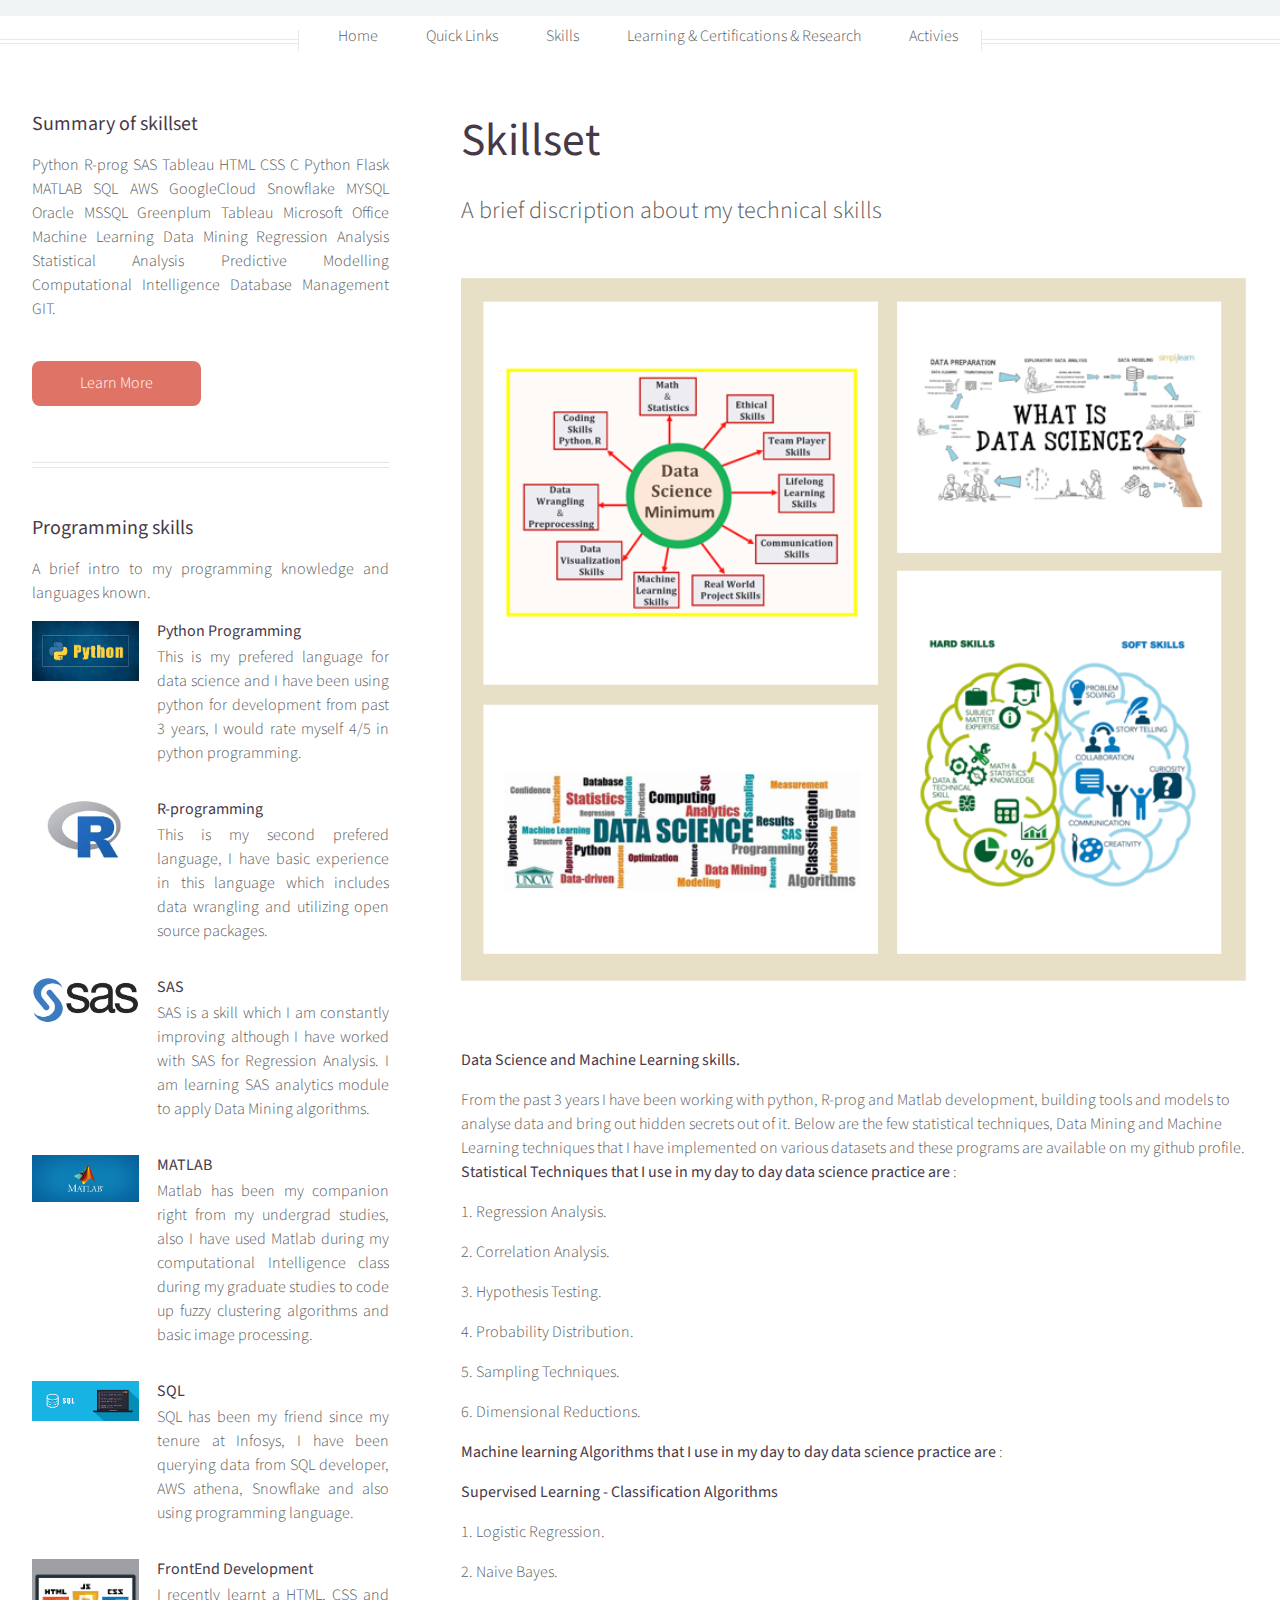
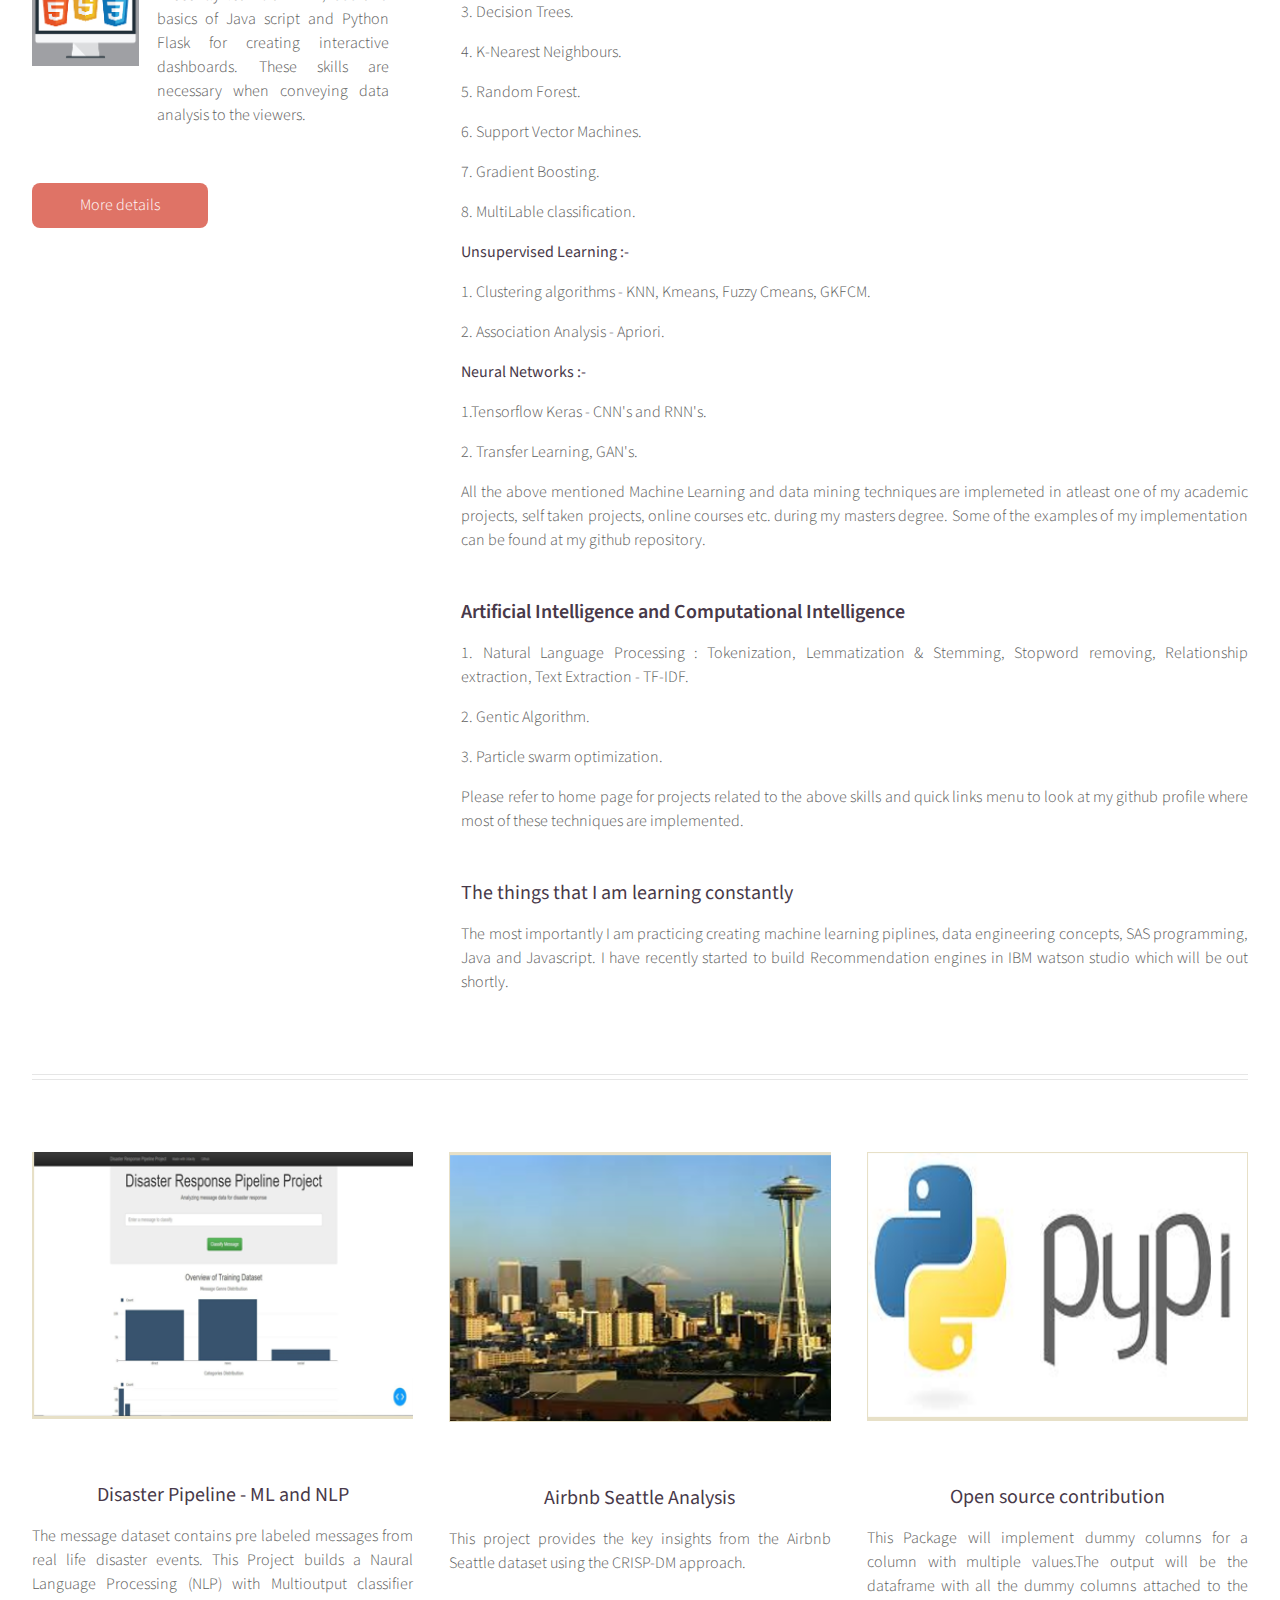
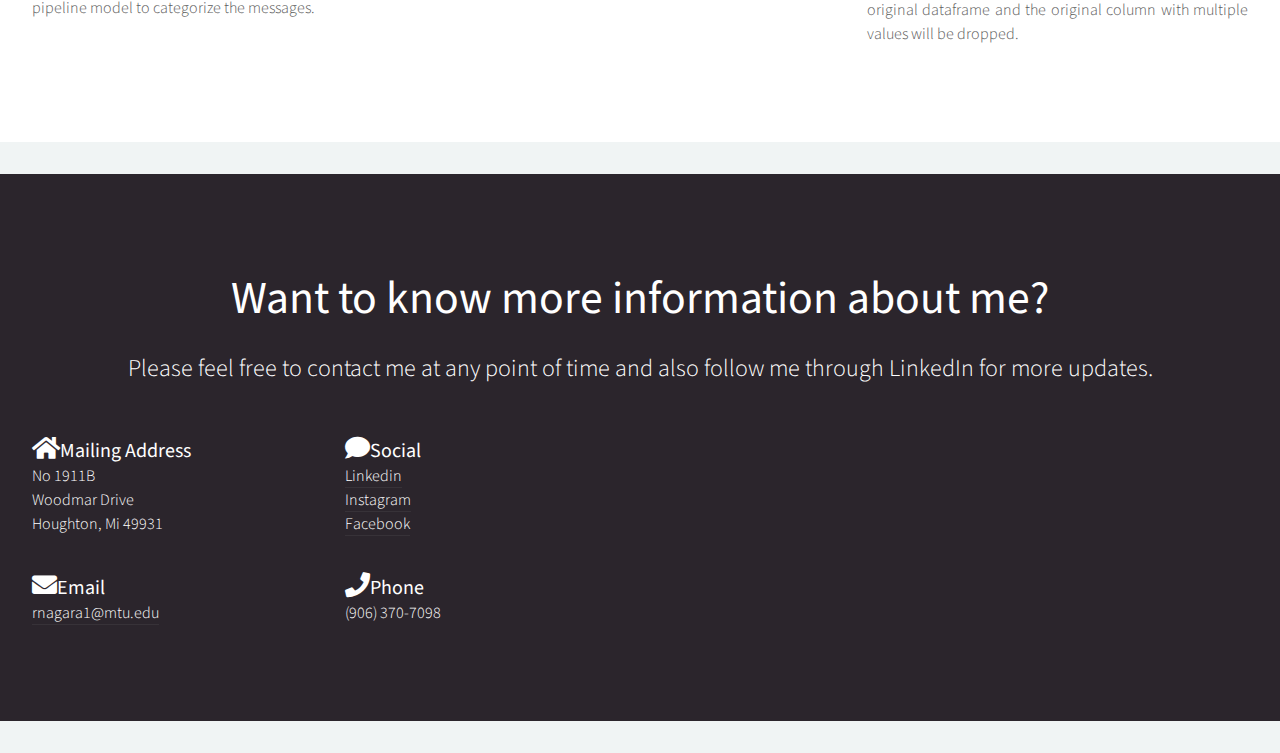
==== commit 00599330: "Update left-sidebar.html" ====
--- a/left-sidebar.html
+++ b/left-sidebar.html
@@ -265,7 +265,7 @@
 						<header class="style1">
 							<h2>Want to know more information about me?</h2>
 							<p>
-								Please free to contact me at any point of time and also follow me through Lnkedin for more updates.
+								Please feel free to contact me at any point of time and also follow me through LinkedIn for more updates.
 							</p>
 						</header>
 						<div class="row">
@@ -345,4 +345,4 @@
 			<script src="assets/js/main.js"></script>
 
 	</body>
-</html>+</html>
--- a/assets/css/main.css
+++ b/assets/css/main.css
@@ -2159,6 +2159,55 @@
 
 			header .icon.circled {
 				margin: 0 0 2em 0;
+			}
+/* NewButton */
+
+	input[type="button"],
+	input[type="submit"],
+	input[type="reset"],
+	button,
+	.Newbutton {
+		position: relative;
+		display: inline-block;
+		background: #df7366;
+		color: #fff;
+		text-align: center;
+		border-radius: 7px;
+		text-decoration: none;
+		padding: 0.30em 1.3em 0.30em 1.3em;
+		border: 0;
+		cursor: pointer;
+		outline: 0;
+		font-weight: 30;
+		-moz-transition: background-color 0.35s ease-in-out, color 0.35s ease-in-out, border-bottom-color 0.35s ease-in-out;
+		-webkit-transition: background-color 0.35s ease-in-out, color 0.35s ease-in-out, border-bottom-color 0.35s ease-in-out;
+		-ms-transition: background-color 0.35s ease-in-out, color 0.35s ease-in-out, border-bottom-color 0.35s ease-in-out;
+		transition: background-color 0.35s ease-in-out, color 0.35s ease-in-out, border-bottom-color 0.35s ease-in-out;
+	}
+
+		input[type="button"]:hover,
+		input[type="submit"]:hover,
+		input[type="reset"]:hover,
+		button:hover,
+		.Newbutton:hover {
+			color: #fff;
+			background: #ef8376;
+		}
+
+		input[type="button"].alt,
+		input[type="submit"].alt,
+		input[type="reset"].alt,
+		button.alt,
+		.Newbutton.alt {
+			background: #2B252C;
+		}
+
+			input[type="button"].alt:hover,
+			input[type="submit"].alt:hover,
+			input[type="reset"].alt:hover,
+			button.alt:hover,
+			.Newbutton.alt:hover {
+				background: #3B353C;
 			}
 
 /* Wrapper */
@@ -3139,4 +3188,4 @@
 						margin-bottom: 2em;
 					}
 
-	}+	}
